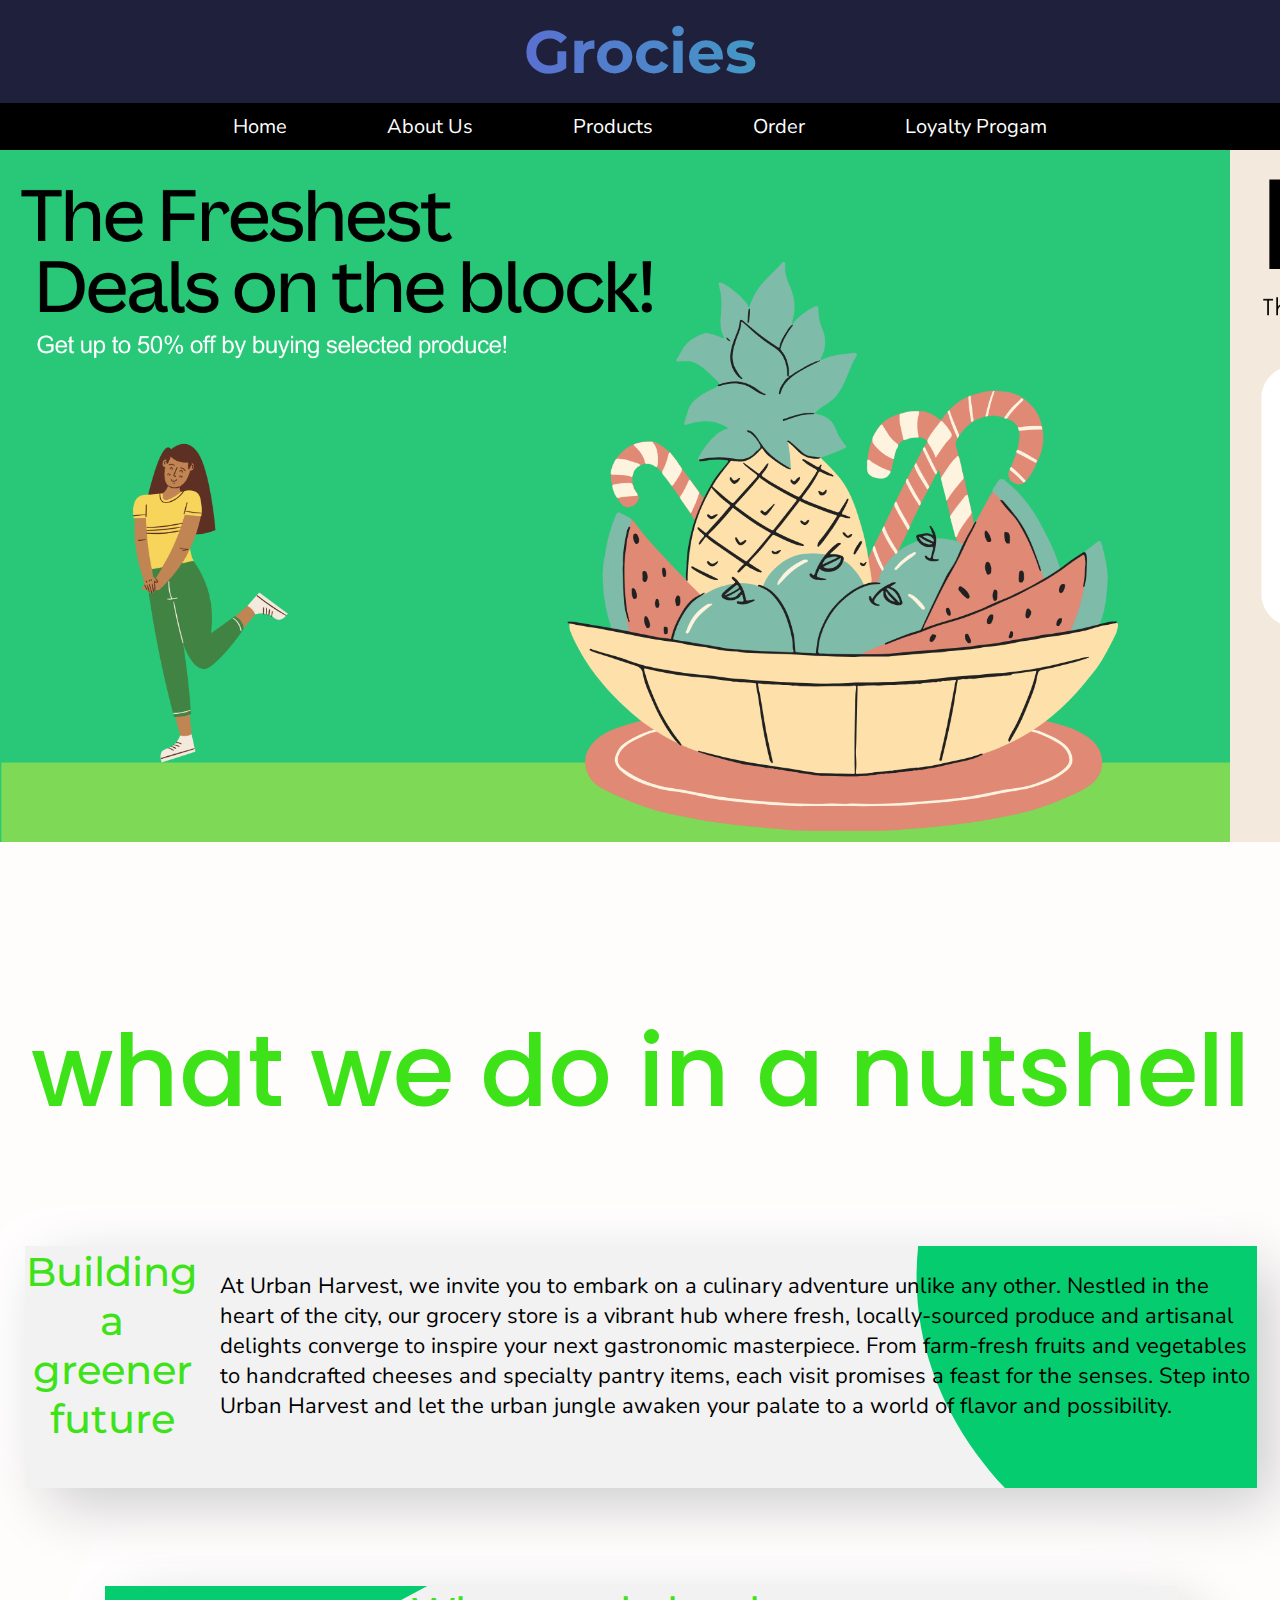
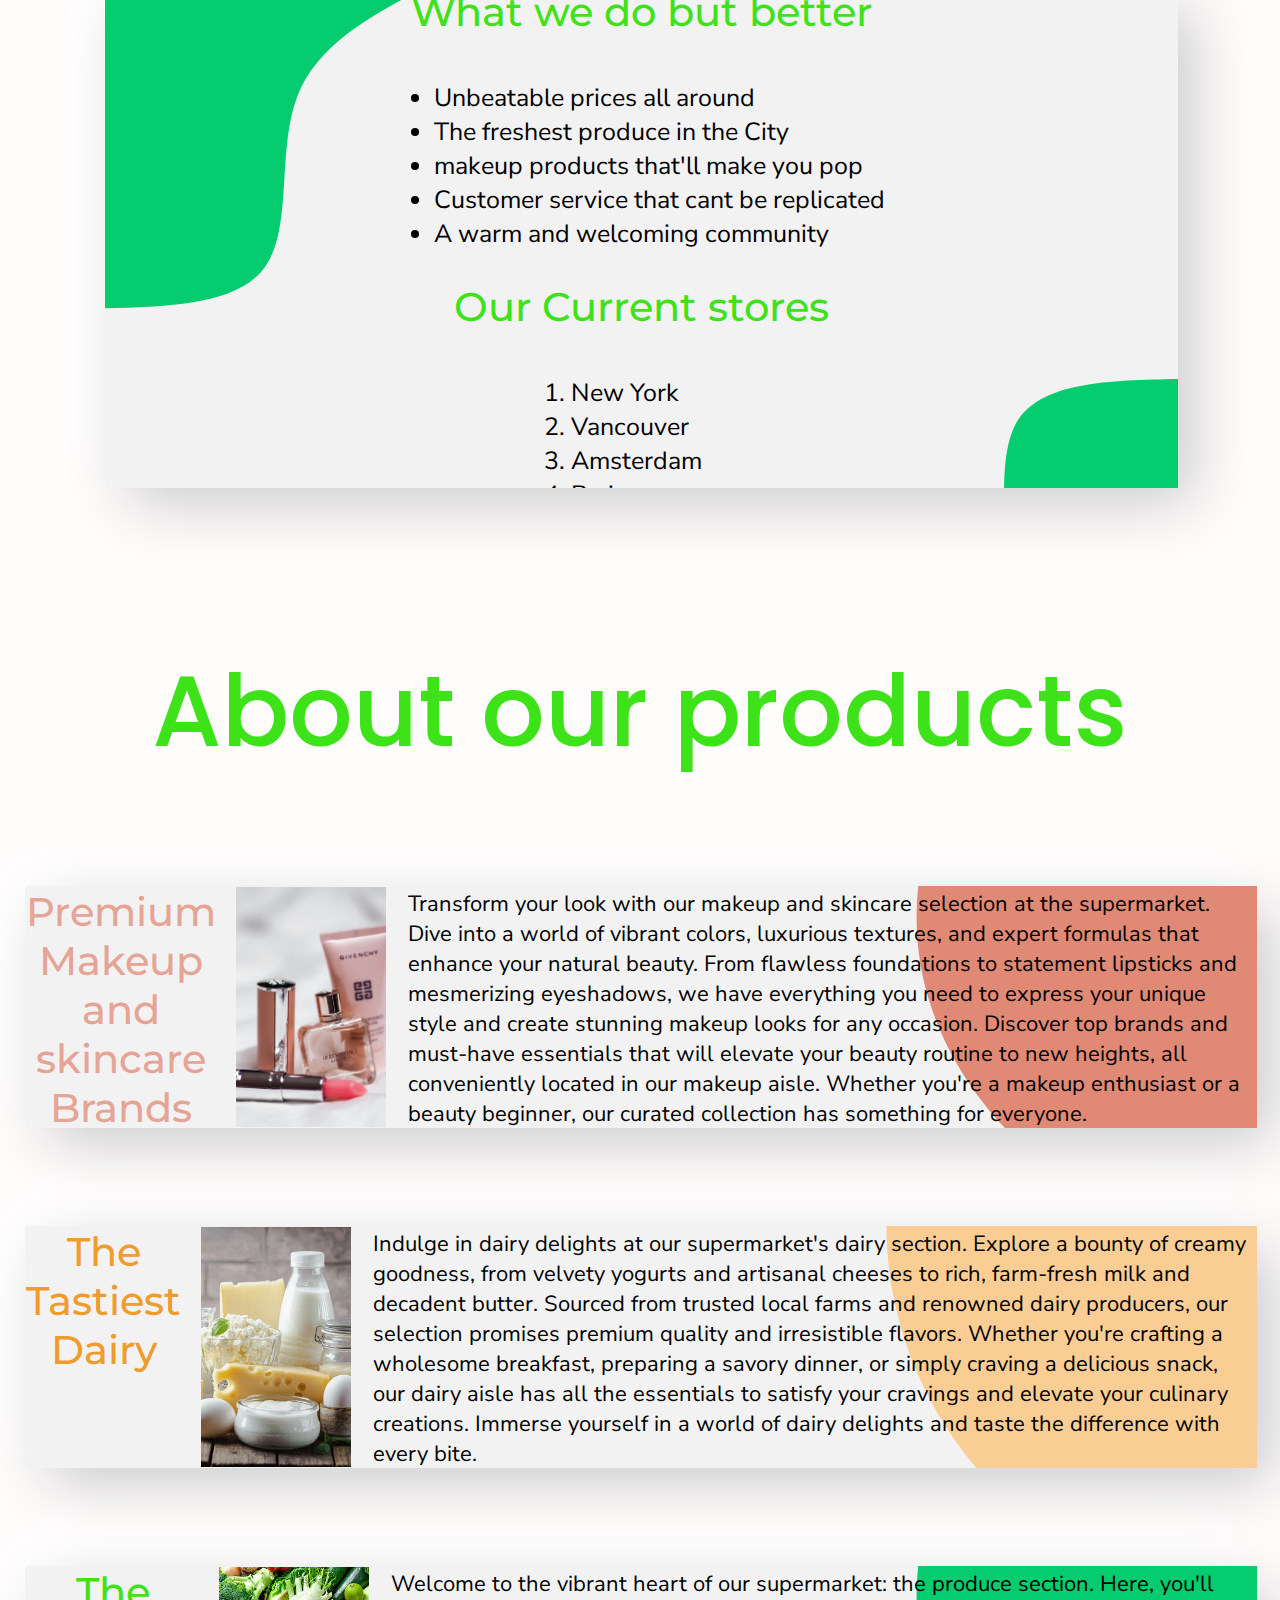
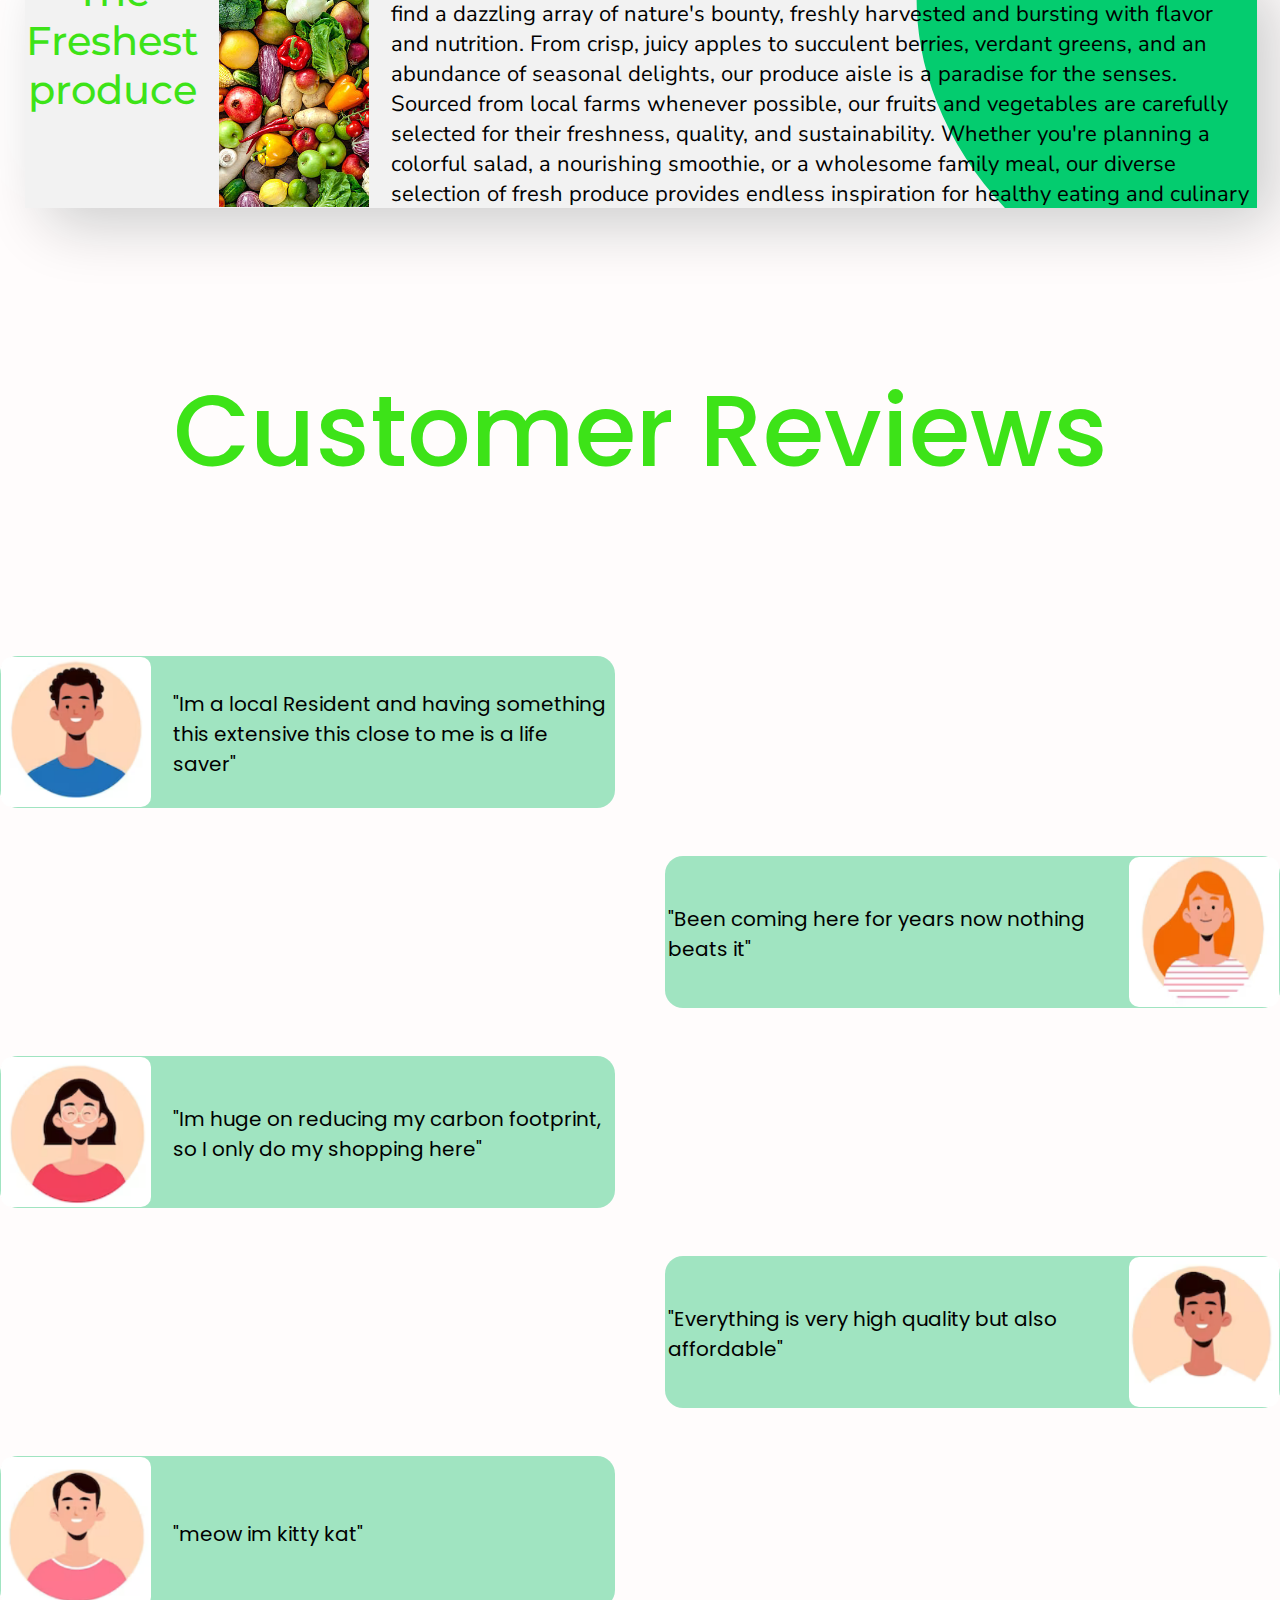
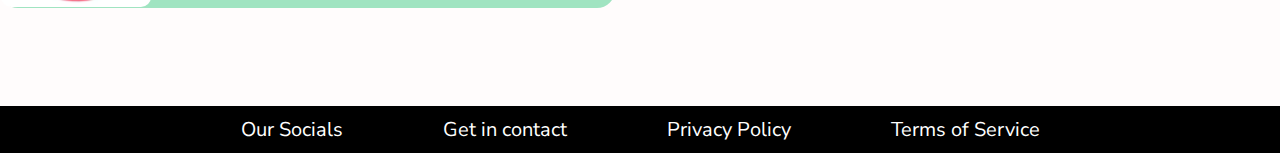
==== index.html @ 9c916917 "references" ====
<!DOCTYPE html>
<html lang="en">
<head>
    <meta charset="UTF-8">
    <meta name="viewport" content="width=device-width, initial-scale=1.0">
    <title>Home</title>
    <link rel="stylesheet" href="./CSS/indexstyle.css">
    <link rel="preconnect" href="https://fonts.googleapis.com">
    <link rel="preconnect" href="https://fonts.gstatic.com" crossorigin>
    <link rel="apple-touch-icon" sizes="180x180" href="/apple-touch-icon.png">
    <link rel="icon" type="image/png" sizes="32x32" href="/favicon-32x32.png">
    <link rel="icon" type="image/png" sizes="16x16" href="/favicon-16x16.png">
    <link rel="manifest" href="/site.webmanifest">
    <link href="https://fonts.googleapis.com/css2?family=Montserrat:ital,wght@0,100..900;1,100..900&family=Nunito+Sans:ital,opsz,wght@0,6..12,200..1000;1,6..12,200..1000&display=swap" rel="stylesheet">
    <link href="https://fonts.googleapis.com/css2?family=Inter:wght@100..900&display=swap" rel="stylesheet">
    <link href="https://fonts.googleapis.com/css2?family=Poppins:ital,wght@0,100;0,200;0,300;0,400;0,500;0,600;0,700;0,800;0,900;1,100;1,200;1,300;1,400;1,500;1,600;1,700;1,800;1,900&display=swap" rel="stylesheet">
</head>
<body>
    <header>
        <div class="banner">
            <div class="text">Grocies</div>
        </div>
    <div class="topnavcont">
    <label for="meow" id="btn"><svg xmlns="http://www.w3.org/2000/svg" height="24" viewBox="0 -960 960 960" width="24"><path d="M120-240v-80h720v80H120Zm0-200v-80h720v80H120Zm0-200v-80h720v80H120Z"/></svg></label>
    <input type="checkbox" name="" id="meow">
    <nav class="topnav">
        <a href="index.html">Home</a>
        <a href="aboutus.html">About Us</a>
        <div class="dropdown">
        <a href=#>Products</a>
        <div class="dropcontent">
            <a href="dairy.html">Dairy</a>
            <a href="makeup.html">Makeup</a>
            <a href="vegetables.html">Produce</a>
        </div>
        </div>
        <a href="order.html">Order</a>  
        <a href="loyalty.html">Loyalty Progam</a>
    </nav>
    </div>    
    </header>
    <main>
        <div class="container">
            <div class="carousel" id="carousel">
                <div class="list" id="list">
                    <div class="card" id="c1"><a href="#c2"><img src="./CSS/images/1.png" alt="" class="item" id="pic1"></a></div>
                    <div class="card" id="c2"><a href="#c3"><img src="./CSS/images/2.png" alt="" class="item"></a></div>
                    <div class="card" id="c3"><a href="#c1"><img src="./CSS/images/3.png" alt="" class="item"></a></div>
                </div>
            </div>
        </div>

        <article class="intro">
            <div class="textcontainer"><p class="subheading revHead">what we do in a nutshell</p></div>
            <section class="intro">
                <div class="paracontainer  ">
                    <div class="para">
                    <p class="subheading">Building a greener future</p>
                    <p class="content">At Urban Harvest, we invite you to embark on a culinary adventure unlike any other. Nestled in the heart of the city, our grocery store is a vibrant hub where fresh, locally-sourced produce and artisanal delights converge to inspire your next gastronomic masterpiece. From farm-fresh fruits and vegetables to handcrafted cheeses and specialty pantry items, each visit promises a feast for the senses. Step into Urban Harvest and let the urban jungle awaken your palate to a world of flavor and possibility.</p>
                    </div>
                 </div>
            </section>

            <section>
                <div class="listcontainer  ">
                    <div class="lists">
                        <p class="subheading">What we do but better</p><br>
                        <div>
                        <ul class="content" id="Wwd">
                            <li>Unbeatable prices all around</li>
                            <li>The freshest produce in the City</li>
                            <li>makeup products that'll make you pop </li>
                            <li>Customer service that cant be replicated</li>
                            <li>A warm and welcoming community </li>
                        </ul>
                        </div>
                        <div>
                        <p class="subheading" id="currentlocation">Our Current stores</p><br>
                        <ol class="content">
                            <li>New York</li>
                            <li>Vancouver</li>
                            <li>Amsterdam</li>
                            <li>Paris</li>
                            <li>Uswetakeiyawa</li>
                        </ol>
                        </div>
                    </div>
                </div>
            </section>
            </article>

        <article class="intro">
            <p class="subheading revHead " >About our products</p>
            <section class="makeup">
                <div class="paracontainer  ">
                    <div class="para">
                    <p class="subheading">Premium Makeup and skincare Brands</p>
                    <img src="./CSS/images/makeup.jpg" alt="">
                    <div class="content">Transform your look with our makeup and skincare selection at the supermarket. Dive into a world of vibrant colors, luxurious textures, and expert formulas that enhance your natural beauty. From flawless foundations to statement lipsticks and mesmerizing eyeshadows, we have everything you need to express your unique style and create stunning makeup looks for any occasion. Discover top brands and must-have essentials that will elevate your beauty routine to new heights, all conveniently located in our makeup aisle. Whether you're a makeup enthusiast or a beauty beginner, our curated collection has something for everyone.</div>
                    </div>
                 </div>
            </section>

            <section class="dairy">
                <div class="paracontainer  ">
                    <div class="para">
                    <p class="subheading">The Tastiest   Dairy</p>
                    <img src="./CSS/images/dairy.webp" alt="">
                    <div class="content">Indulge in dairy delights at our supermarket's dairy section. Explore a bounty of creamy goodness, from velvety yogurts and artisanal cheeses to rich, farm-fresh milk and decadent butter. Sourced from trusted local farms and renowned dairy producers, our selection promises premium quality and irresistible flavors. Whether you're crafting a wholesome breakfast, preparing a savory dinner, or simply craving a delicious snack, our dairy aisle has all the essentials to satisfy your cravings and elevate your culinary creations. Immerse yourself in a world of dairy delights and taste the difference with every bite.</div>
                    </div>
                 </div>
            </section>

            <section class="produce">
                <div class="paracontainer  ">
                    <div class="para">
                    <p class="subheading">The Freshest produce</p>
                    <img src="./CSS/images/produce.jpg" alt="">
                    <div class="content">Welcome to the vibrant heart of our supermarket: the produce section. Here, you'll find a dazzling array of nature's bounty, freshly harvested and bursting with flavor and nutrition. From crisp, juicy apples to succulent berries, verdant greens, and an abundance of seasonal delights, our produce aisle is a paradise for the senses. Sourced from local farms whenever possible, our fruits and vegetables are carefully selected for their freshness, quality, and sustainability. Whether you're planning a colorful salad, a nourishing smoothie, or a wholesome family meal, our diverse selection of fresh produce provides endless inspiration for healthy eating and culinary creativity. Explore the bounty of the season and taste the difference that freshness makes, only in our produce section.</div>
                    </div>
                 </div>
            </section>


        </article>

        <article>
            <section>
                <div class="subheading  revHead" >Customer Reviews</div>
                <div>
                    <div class="commentWrapper">
                        <div class="commentcontainer" id="com1">
                            <div class="pfp"><img src="./CSS/images/per1.png" alt="person"></div>
                            <div class="content">"Im a local Resident and having something this extensive this close to me is a life saver" </div>
                        </div>
                        <div class="commentcontainer" id="com2">
                            <div class="content">"Been coming here for years now nothing beats it" </div>
                            <div class="pfp"><img src="./CSS/images/per2.png" alt="person"></div>
                        </div>
                        <div class="commentcontainer  " id="com3">
                            <div class="pfp"><img src="./CSS/images/per3.png" alt="person"></div>
                            <div class="content">"Im huge on reducing my carbon footprint, so I only do my shopping here" </div>
                        </div>
                        <div class="commentcontainer  " id="com4">
                            <div class="content">"Everything is very high quality but also affordable" </div>
                            <div class="pfp"><img src="./CSS/images/per4.png" alt="person"></div>
                        </div>
                        <div class="commentcontainer  " id="com5">
                            <div class="pfp"><img src="./CSS/images/per5.png" alt="person"></div>
                            <div class="content">"meow im kitty kat" </div>
                        </div>
                    </div>
                </div>
            </section>
        </article>

    </main>
    <footer>
        <nav class="botnav">
            <a href="#">Our Socials</a>
            <a href="#">Get in contact</a>
            <a href="#">Privacy Policy</a>
            <a href="#">Terms of Service</a>
        </nav>
        <!--References --> 
        <!--https://makeupstore.com/product/661466/ -->
        <!--https://www.news-medical.net/news/20230810/Is-there-an-association-between-dairy-intake-and-markers-of-gastrointestinal-inflammation.aspx -->
        <!--http://www.mpgreenlife.com/-->
        <!--https://haikei.app/-->
        <!--https://www.canva.com/-->
    </footer>
</body>
</html>
---- CSS/indexstyle.css ----
body{
    margin: 0;
    padding: 0;
    background-color:  rgb(255, 252, 252);

}


.banner .text{
    padding: 0;
    background-size: cover;
    background: linear-gradient(to right,rgb(139, 24, 233),rgb(19, 239, 173) );
    background-clip: text;
    -webkit-background-clip: text;
    -webkit-text-fill-color: transparent;
}

.banner{
    text-align: center;
    color: rgb(0, 0, 0);
    font-family: 'Montserrat';
    font-weight: 700;
    font-size: 60px;
    background:rgb(31, 33, 60);
    padding: 15px;
}



.topnav{
    display: flex;
    gap: 80px;
    justify-content: center;
    background-color: rgb(0, 0, 0);
    width: 100%;
}

.topnav a{
    font-family: 'Nunito Sans';
    text-decoration: none;
    font-size: 20px;
    font-weight: 400;
    color: rgb(255, 255, 255);
    padding: 10px;
    transition: all 0.3s ;
}

.topnavcont svg,.topnavcont input{
    display: none;
}

.topnav:hover > a, .topnav:hover>.dropdown{
    opacity: 0.3;
}

.topnav:hover > a:hover, .topnav:hover>.dropdown:hover{
    opacity: 1;
    transform: translateY(-10px);
    color: rgb(30, 208, 95);
}

.dropdown{
    position: relative;
    display: inline-block;
    transition: all 0.3s ;
    z-index: 2;
}

.dropdown a{
    display: inline-block;
}

.dropcontent {
    display: none;
    position: absolute;
    background-color: #f1f1f1;
    min-width: 160px;
    z-index: 1;
  }

.dropcontent a {
    color: black;
    padding: 12px 16px;
    text-decoration: none;
    display: block;
  }

  .dropdown:hover{
    color: rgb(87, 241, 85);
}


.dropcontent a:hover {color:rgb(87, 241, 85)}

.dropdown:hover .dropcontent {display: block;}


.container{
    border-radius: 10px;


}

.carousel{
    display: flex;
    align-items: center;
    justify-content: center;
    width: 100%;

}
.list{  
    max-width: 100%;
    width: 100%;
    height:100%;
    display: flex;
    scroll-behavior: smooth;
    overflow-y: hidden;
    overflow-x: auto;
    scroll-snap-type: x mandatory;
    cursor: pointer;
    
}


.card{
    width: 100%;
    height: 100%;
}
.item{
    scroll-snap-align: center;
    height: 100%;
    width:1230px;
    animation: scrolling linear;
     
}


.subheading{
    text-align: center;
    font-family: 'Montserrat';
    color: #3de318;
    font-weight: 500;
    font-size: 40px;
    margin: 0;


}

.intro{
    display: grid;
    place-items: center;
}

.content{
    padding: 2px;
    text-align:left;
    font-size: 22px;
    font-family:'Nunito sans';
    overflow: scroll;
    height: 100%;
}

.paracontainer{ 
    width:1230px ;
    height: 240px;
    margin-top: 100px;
    background-image: linear-gradient(163deg, #00ff75 0%, #3de318 100%);
    box-shadow:  20px 20px 60px #cecece, -20px -20px 60px #ffffff; 
    border-radius: 20px;
    transition: all .3s;
    animation: popin 0.5s;
    animation-timeline: view();
    animation-range:entry;

}

.para{
    width:1230px ;
    height: 240px;
    border-radius: 0px;
    background:url(./images/actualblob.svg);
    overflow: hidden;
    background-size: cover; 
    transition: all .5s;
    display: flex;
    padding:1px;
    gap: 20px;
    animation: popin 2s;
    animation-timeline: view();
    animation-range:entry 700px;

}
.para img{
    width: 150px;
    object-fit: cover;
}


.makeup .subheading{
    color: #e5a495;
}

.makeup .para{
    background: url(./images/makeup.svg);
    background-size: cover;
}

.makeup .paracontainer{
    background-image: linear-gradient(163deg, #e08975 0%, #b9311f 100%);
}

.makeup .paracontainer:hover {
    box-shadow: 0px 0px 30px 1px rgba(226, 76, 60, 0.3);
   }

.dairy .subheading{
    color:#ef9b2d
}

.dairy .para{
    background: url(./images/dairy.svg);
    background-size: cover;
}


.dairy .paracontainer{
    background-image: linear-gradient(163deg, #f9cd94 0%, #c8725f 100%);
}


.dairy .paracontainer:hover {
    box-shadow: 0px 0px 30px 1px rgba(226, 141, 60, 0.3);
   }




.para:hover{
    transform: scale(0.992  );
    border-radius: 20px;
}

.paracontainer:hover {
    box-shadow: 0px 0px 30px 1px rgba(0, 255, 117, 0.30);
   }



.listcontainer{ 
    width:1071px ;
    height:500px;
    margin-top:20px; 
    background-image: linear-gradient(163deg, #00ff75 0%, #3de318 100%);
    box-shadow:  20px 20px 60px #cecece, -20px -20px 60px #ffffff;
    margin-top: 100px;  
    border-radius: 20px;
    transition: all .3s;

}

.textcontainer{
    
    width: 100%;
}

.lists{
    width:1071px ;
    height:500px;
    border-radius: 0px;
    background:url(./images/blob-scene-haikei.svg);
    background-size: cover;
    transition: all .5s; 
    padding:1px;
    text-align: center !important;
    overflow-y:scroll;
}

.lists ul{
    display: inline-block;
    font-size: 25px ;
    overflow: hidden;
    padding-left: 39px;
}

.lists ol{
    display: inline-block;
    font-size: 25px ;
    overflow: hidden;
    padding-left: 39px;
}

.lists:hover{
    transform: scale(0.992  );
    border-radius: 20px;
}

.listcontainer:hover {
    box-shadow: 0px 0px 30px 1px rgba(0, 255, 117, 0.30);
}

.revHead{
    font-size: 100px;
    margin-top: 150px;
    font-family: poppins;
    animation: popin 2s;
    animation-timeline: view();
}

.commentWrapper{
    width: 100%;
    margin-top: 150px;
    display: grid;
    grid-template-columns: 1fr 1fr;
    grid-template-rows: repeat(5,150px);
    gap: 50px;
    grid-template-areas: 
        "com1 ."
        ". com2"
        "com3 ."
        ". com4"
        "com5 .";
}

.commentcontainer{
    width:auto;
    height: 150px;
    border-radius: 18px;
    background: #a0e4c1;
    transition: all .5s;
    display: flex;
    justify-content:flex-end;
    padding:1px;
    gap: 20px;  
    margin: 0;
}
.commentcontainer:nth-child(odd){
    justify-content:flex-start;
}

.commentcontainer:hover{
    transform: translateX(35px);
}

.commentcontainer:nth-child(even):hover{
    transform: translateX(-35px);
}

.commentcontainer .content{
    display: flex;
    justify-content: center;
    align-items: center;
    font-family:'poppins';
    font-size: 28px;
    font-weight: 400;
    overflow: hidden;
}


#com1{
    animation: slideinleft 0.5s;
    animation-timeline: view();
    grid-area: com1;
}

#com2{
    animation: slideinright 0.5s;
    animation-timeline: view();
    grid-area: com2;
}

#com3{
    animation: slideinleft 0.5s;
    animation-timeline: view();
    grid-area: com3;
 }
 
 
#com4{
    animation: slideinright 0.5s;
    animation-timeline: view();
    grid-area: com4;
 }

 
#com5{
    animation: slideinleft 0.5s;
    animation-timeline: view();
    animation-range:entry ;
    grid-area: com5;
 }


.pfp img{
    height: 100%;
    width: 150px;
    border-radius: 10px;
}


.commentcontainer .content{
    font-size: 20px;
}



.botnav{
    margin-top: 100px;
    display: flex;
    gap: 80px;
    justify-content: center;
    background-color: rgb(0, 0, 0);
    width: 100%;
}

.botnav a{
    font-family: 'Nunito Sans';
    text-decoration: none;
    font-size: 20px;
    font-weight: 400;
    color: rgb(255, 255, 255);
    padding: 10px;
    transition: all 0.3s ;
}

@media (max-width:1000px){
    .text{
        font-size: 10vw;
    }

   
   
    .list{
        display: inline-block ;
    }

    .item{
        height: 20% ;
        width:100% ;
    }

    .paracontainer{
        margin-top:100px;
        width: 100% ;
        height: 300px;
    }
    .para{
        width: 100% ;
        display: block;
        overflow: scroll;
        height: 300px;
    }

    .content{
        overflow:visible;

    }

    .para img{
        float: left;
        width: 300px;
        height: 80%;
    }

    .listcontainer{
        width: 100% ;
        margin-left: 0 ;
        margin-right: 0;
    }

    .lists{
        width: 100% ;
    }

    .commentWrapper{
        grid-template-areas: 
        "com1 com1"
        "com2 com2"
        "com3 com3"
        "com4 com4"
        "com5 com5" ;
        row-gap: 30px;
    }
 
    .commentcontainer{
        overflow: hidden ;
        padding: 4px ;
    }

    .revHead{
        font-size: 15vw ;
    }

    
    #com4{
        animation: slideinright 0.5s;
        animation-timeline: view();
        grid-area: com4;
     }

}


@media (max-width:750px){
    .banner{
        position: relative;
        z-index: 4;
    }
    .topnav {
        padding:10px ;
        background-color: #ffffff;
        flex-direction: column;
        width:60% ;
        gap: 5px;
        padding-top: 10px;
        text-align: center;
        display: flex;
        position: absolute;
        transform: translateY(-400px);
        transition: 0.5s;
    }

    .topnav a{
        color: black;
    }

    .botnav{
        flex-direction: column;
        gap: 20px;
        text-align: center;
    }
    

    .topnavcont svg{
        padding: 2px;
        background-color: #ffffff;
        display: block;
        position: absolute;
        z-index: 2;
        left: 47%;
        transform: rotate(0deg);
        transition: 0.5s;
        border-radius: 50%;
    }

    .topnav .dropcontent{
        position: static;
    }

    .topnavcont svg:active{
        transform: rotate(90deg);
    }


    .topnavcont{
        position: sticky;
        display: flex;
        justify-content: center;
        align-content: center;

    }

    .topnavcont input{
        display: none;
        position: absolute;
        left: 49%;
        z-index: 3;
    }


    .topnavcont input:checked~.topnav{
        transform: translateY(0);
        
    }

}



@media (max-width:600px){
    .para img{
        float: left;
        width: 100%;
        height: 80%;
    }

}

@media (max-width:400px){
    .list{
        display:flex ;
    }

    .item{
        overflow-x: scroll;
        height:40vh;
        width: 100vw;
    }
}
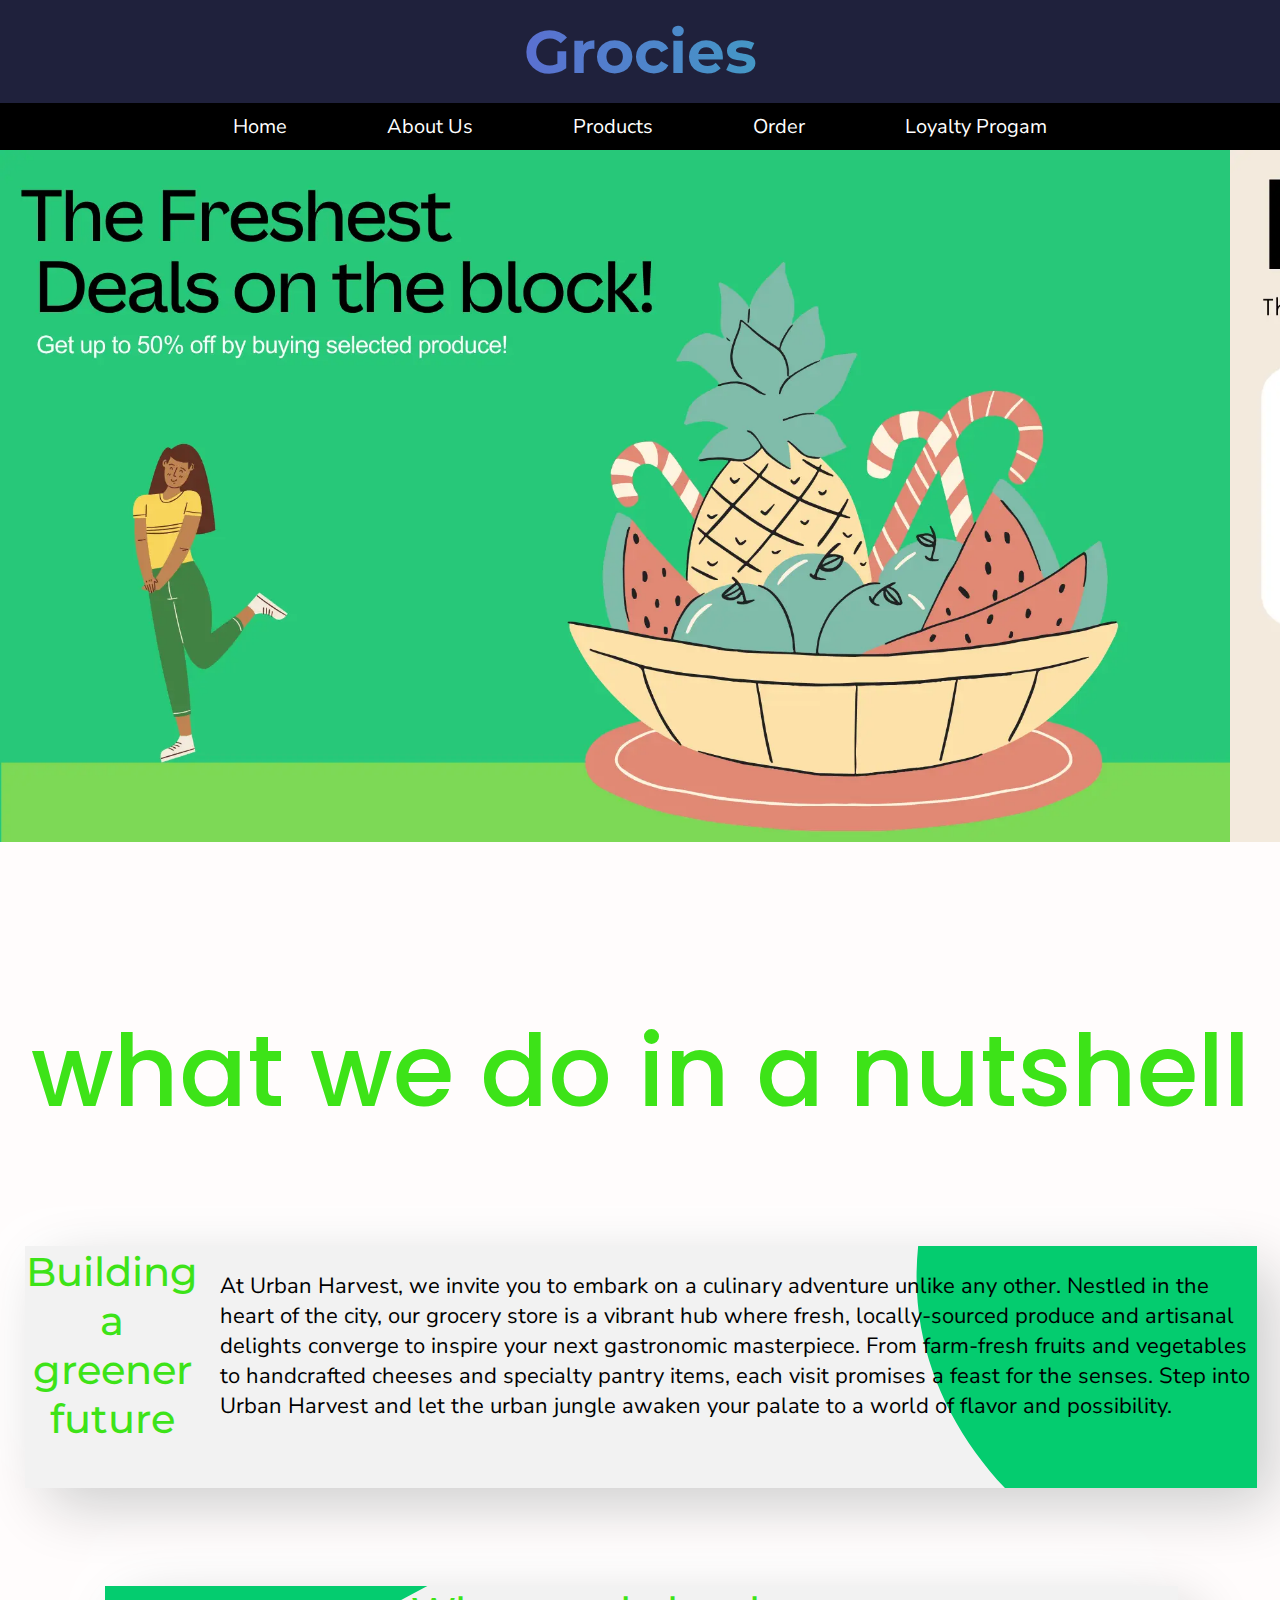
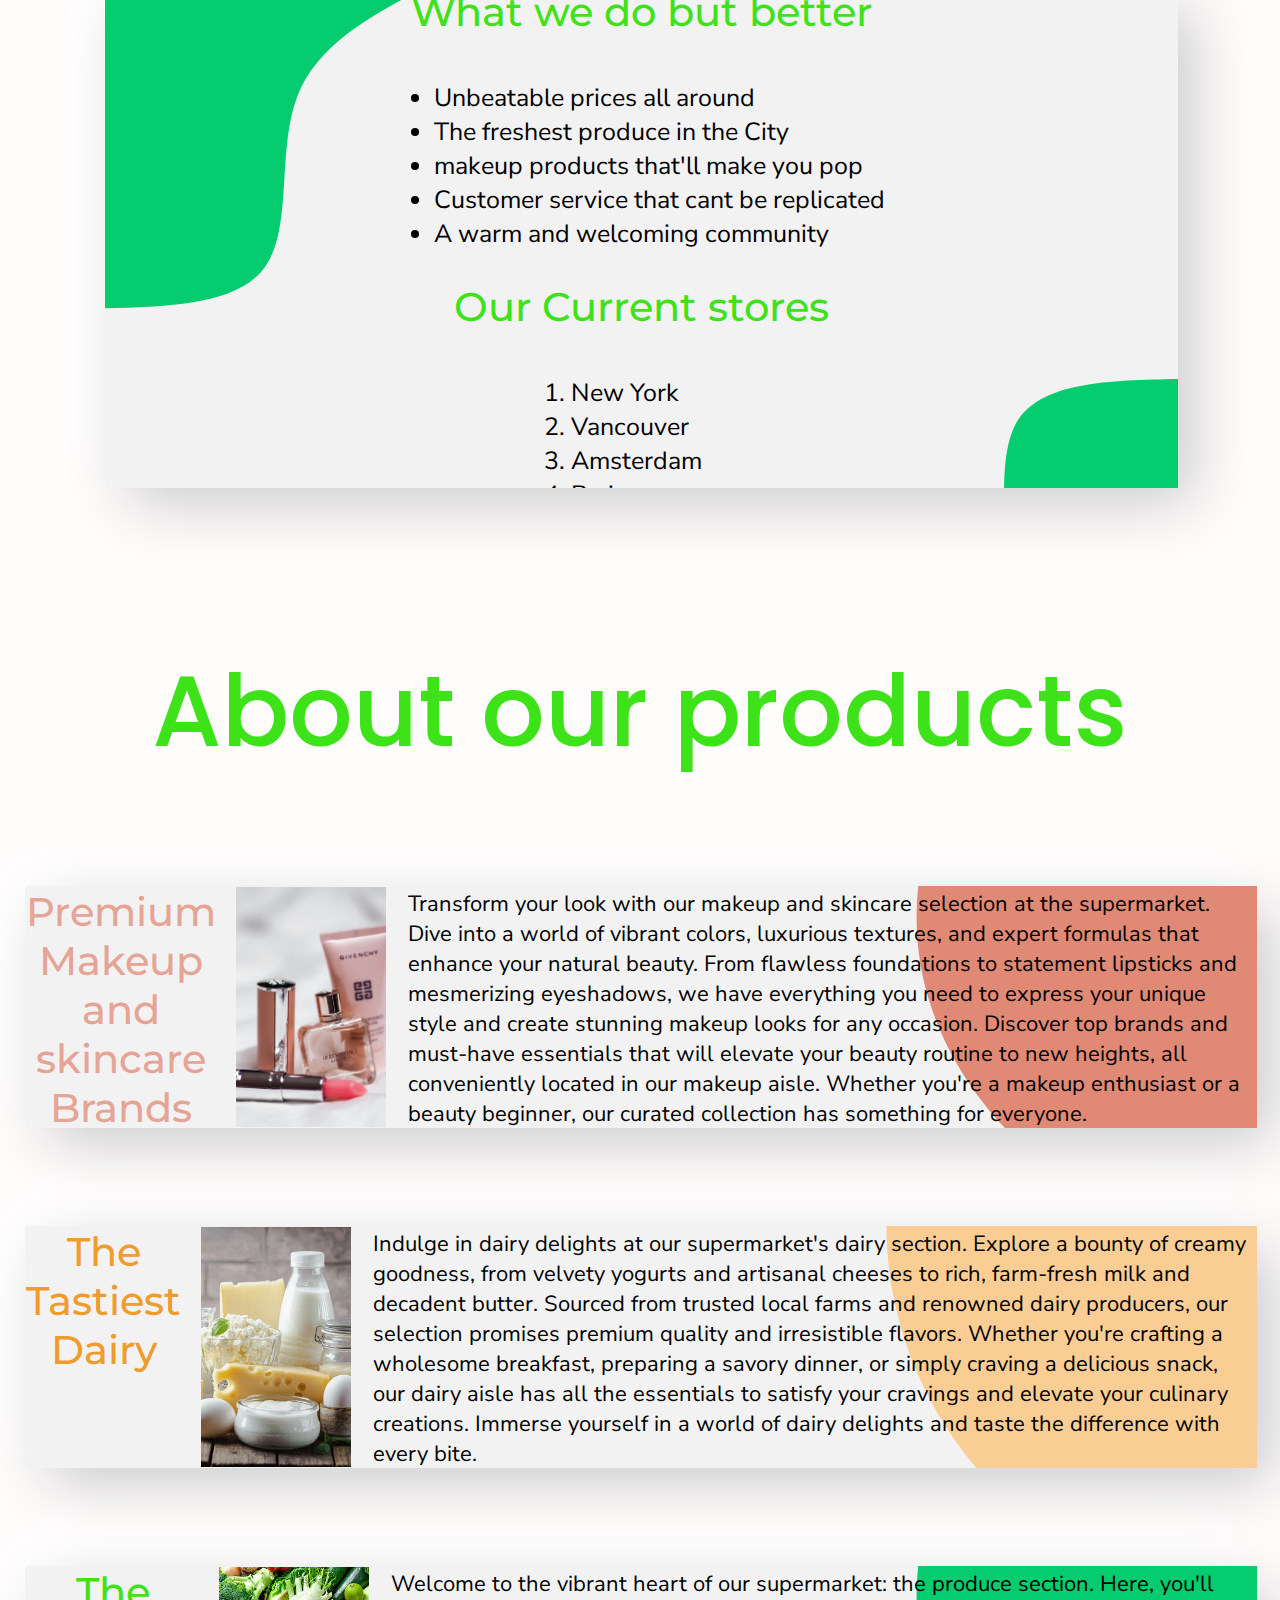
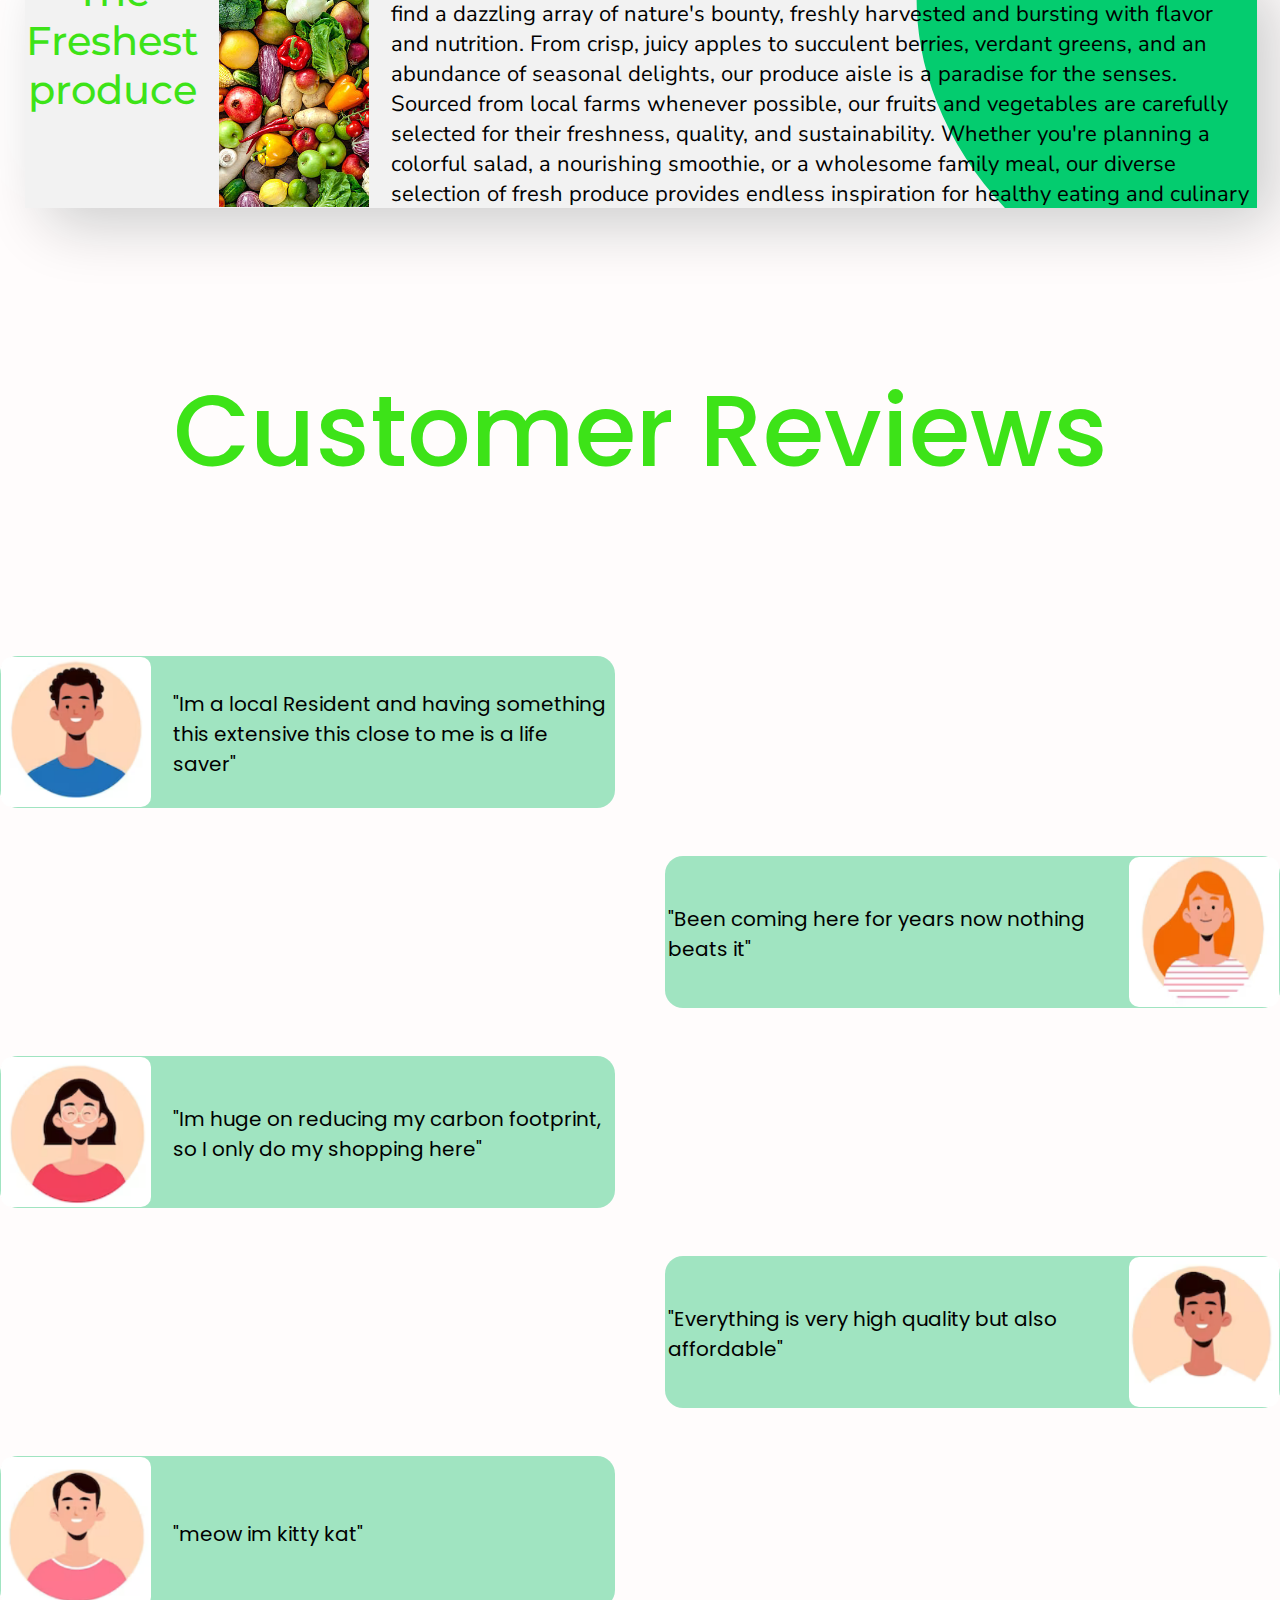
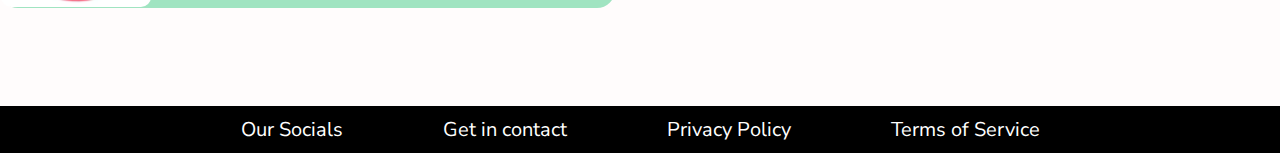
==== commit b99b0d79: "Performance improvements" ====
--- a/index.html
+++ b/index.html
@@ -43,9 +43,9 @@
         <div class="container">
             <div class="carousel" id="carousel">
                 <div class="list" id="list">
-                    <div class="card" id="c1"><a href="#c2"><img src="./CSS/images/1.png" alt="" class="item" id="pic1"></a></div>
-                    <div class="card" id="c2"><a href="#c3"><img src="./CSS/images/2.png" alt="" class="item"></a></div>
-                    <div class="card" id="c3"><a href="#c1"><img src="./CSS/images/3.png" alt="" class="item"></a></div>
+                    <div class="card" id="c1"><a href="#c2"><img src="./CSS/images/1.webp" alt="" class="item" id="pic1"></a></div>
+                    <div class="card" id="c2"><a href="#c3"><img src="./CSS/images/2.webp" alt="" class="item"></a></div>
+                    <div class="card" id="c3"><a href="#c1"><img src="./CSS/images/3.webp" alt="" class="item"></a></div>
                 </div>
             </div>
         </div>
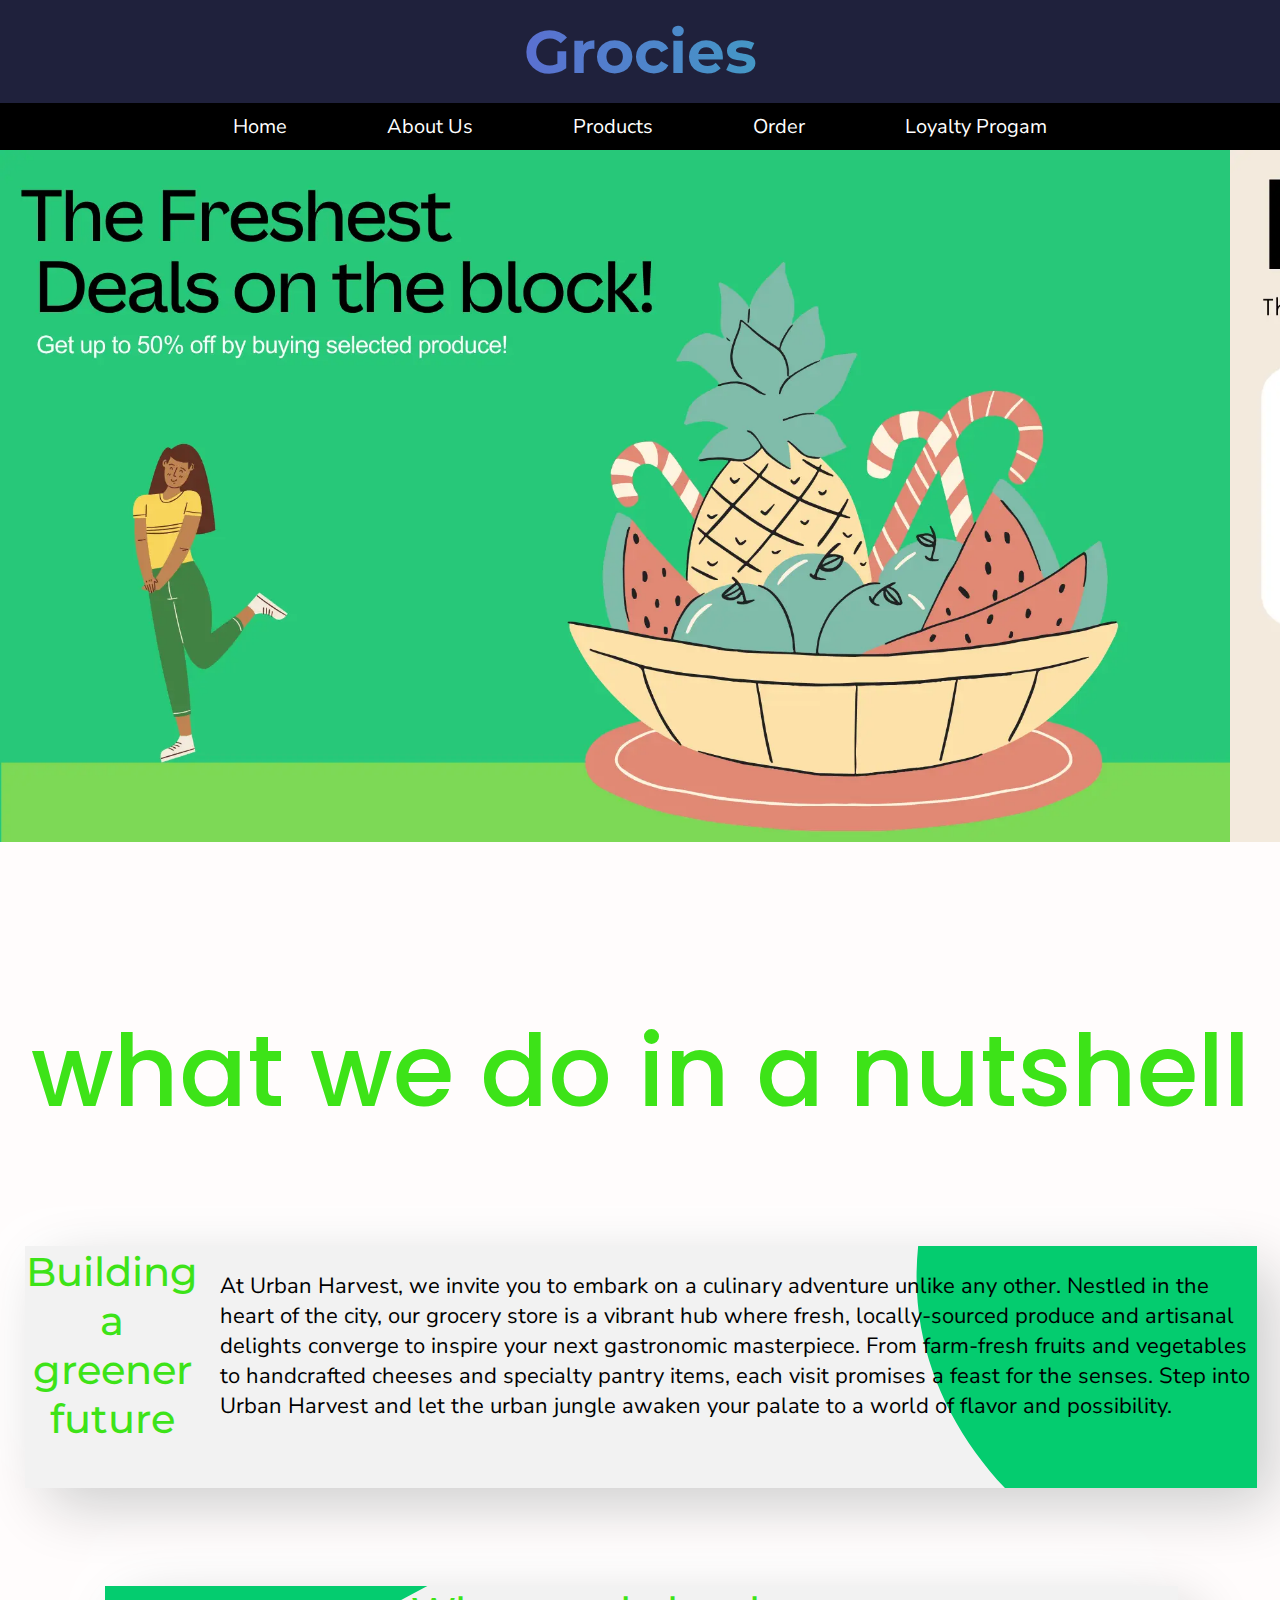
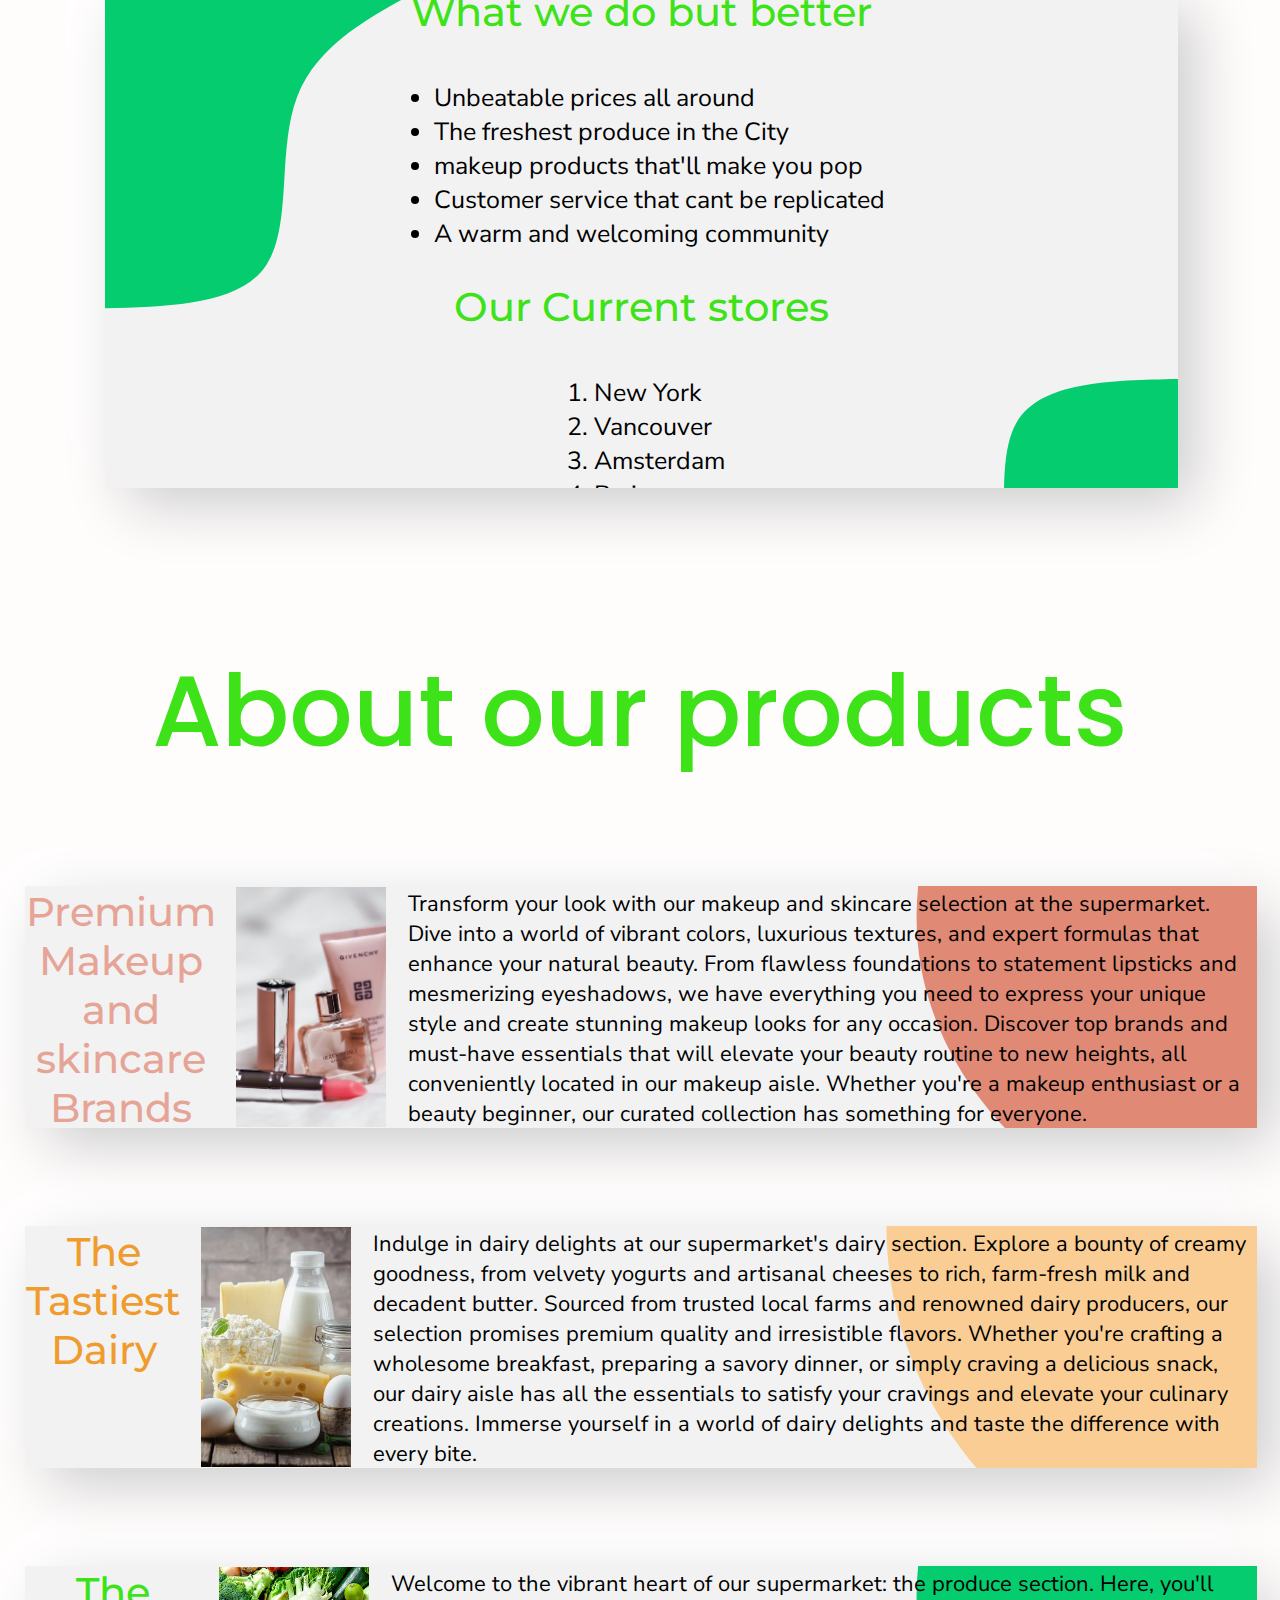
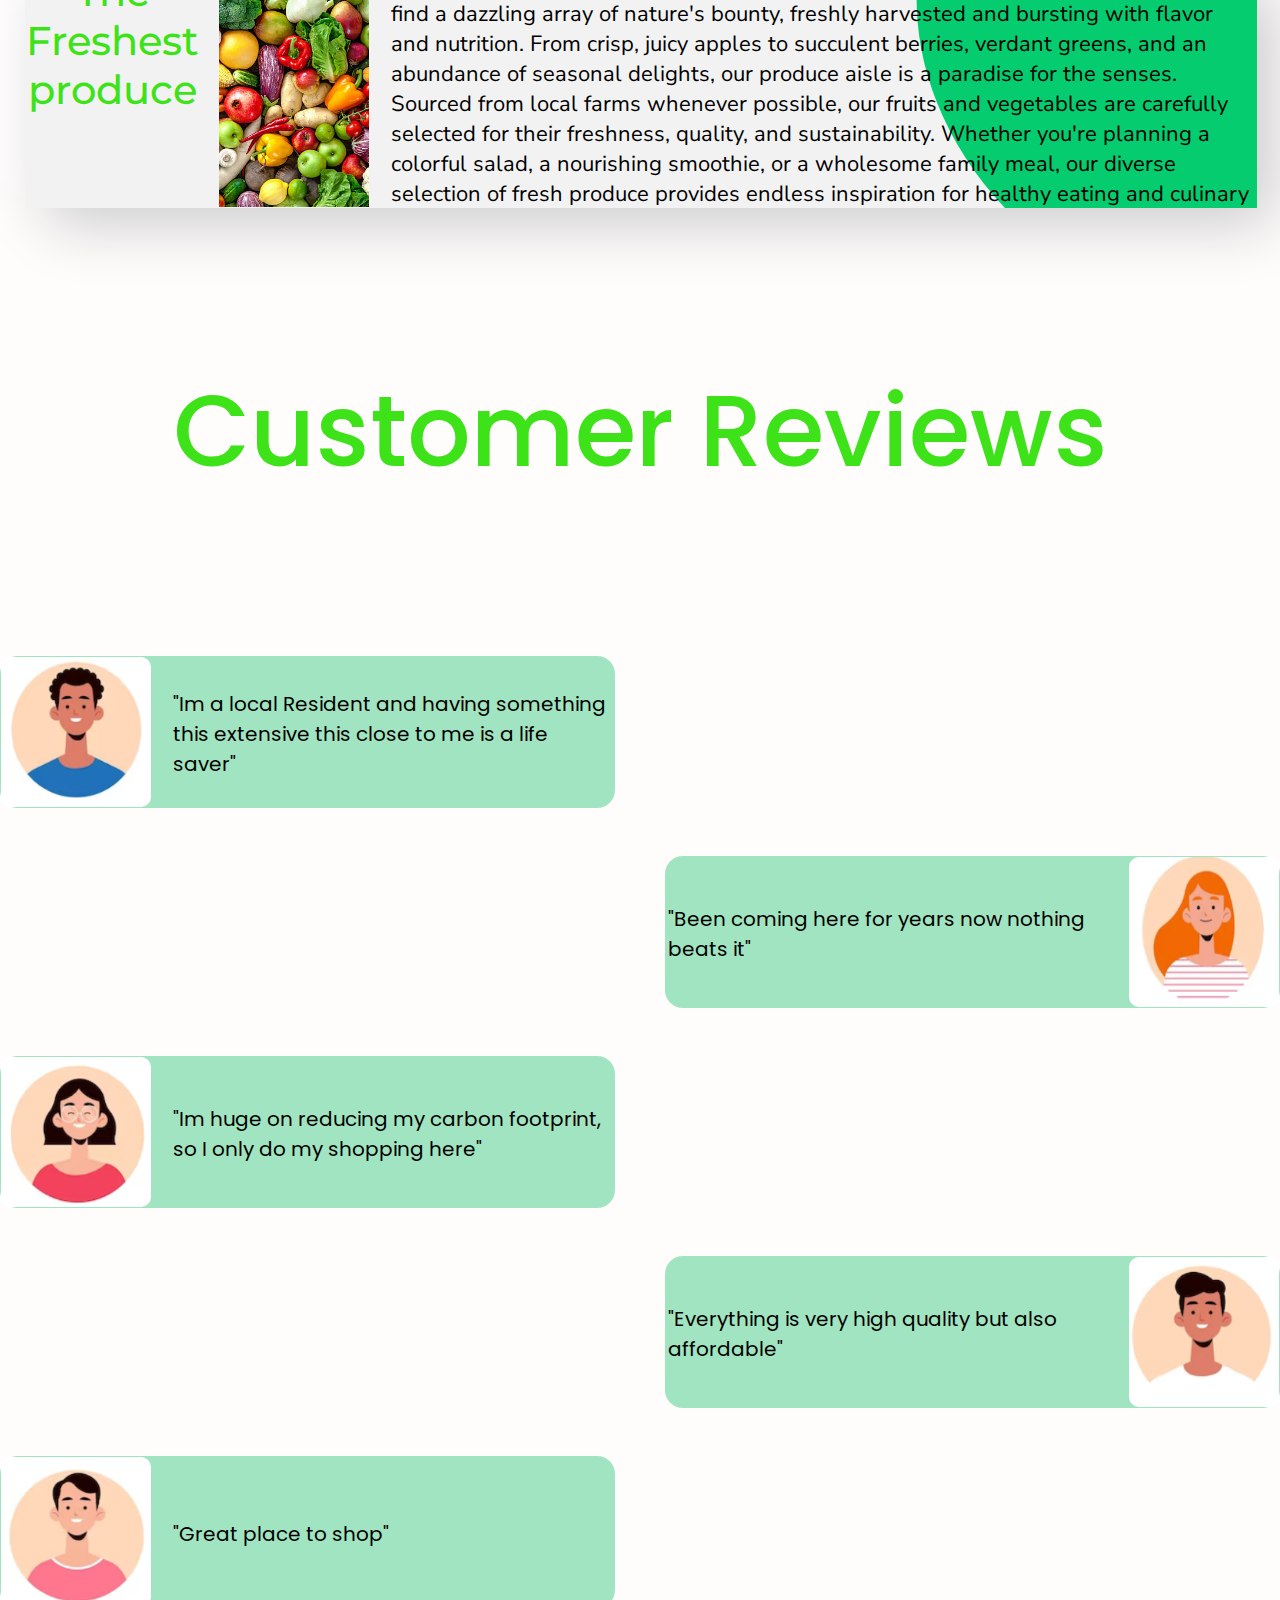
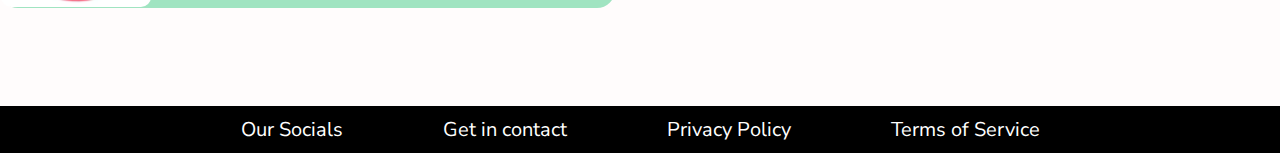
==== commit cb980d78: "accessibilty features" ====
--- a/index.html
+++ b/index.html
@@ -43,9 +43,9 @@
         <div class="container">
             <div class="carousel" id="carousel">
                 <div class="list" id="list">
-                    <div class="card" id="c1"><a href="#c2"><img src="./CSS/images/1.webp" alt="" class="item" id="pic1"></a></div>
-                    <div class="card" id="c2"><a href="#c3"><img src="./CSS/images/2.webp" alt="" class="item"></a></div>
-                    <div class="card" id="c3"><a href="#c1"><img src="./CSS/images/3.webp" alt="" class="item"></a></div>
+                    <div class="card" id="c1"><a href="#c2"><img src="./CSS/images/1.webp" alt="Vegetable Deals" class="item" id="pic1"></a></div>
+                    <div class="card" id="c2"><a href="#c3"><img src="./CSS/images/2.webp" alt="Dairy Deals" class="item"></a></div>
+                    <div class="card" id="c3"><a href="#c1"><img src="./CSS/images/3.webp" alt="New Makeup Out now" class="item"></a></div>
                 </div>
             </div>
         </div>
@@ -81,7 +81,7 @@
                             <li>Vancouver</li>
                             <li>Amsterdam</li>
                             <li>Paris</li>
-                            <li>Uswetakeiyawa</li>
+                            <li>Colombo</li>
                         </ol>
                         </div>
                     </div>
@@ -95,7 +95,7 @@
                 <div class="paracontainer  ">
                     <div class="para">
                     <p class="subheading">Premium Makeup and skincare Brands</p>
-                    <img src="./CSS/images/makeup.jpg" alt="">
+                    <img src="./CSS/images/makeup.jpg" alt="makeup">
                     <div class="content">Transform your look with our makeup and skincare selection at the supermarket. Dive into a world of vibrant colors, luxurious textures, and expert formulas that enhance your natural beauty. From flawless foundations to statement lipsticks and mesmerizing eyeshadows, we have everything you need to express your unique style and create stunning makeup looks for any occasion. Discover top brands and must-have essentials that will elevate your beauty routine to new heights, all conveniently located in our makeup aisle. Whether you're a makeup enthusiast or a beauty beginner, our curated collection has something for everyone.</div>
                     </div>
                  </div>
@@ -105,7 +105,7 @@
                 <div class="paracontainer  ">
                     <div class="para">
                     <p class="subheading">The Tastiest   Dairy</p>
-                    <img src="./CSS/images/dairy.webp" alt="">
+                    <img src="./CSS/images/dairy.webp" alt="dairy">
                     <div class="content">Indulge in dairy delights at our supermarket's dairy section. Explore a bounty of creamy goodness, from velvety yogurts and artisanal cheeses to rich, farm-fresh milk and decadent butter. Sourced from trusted local farms and renowned dairy producers, our selection promises premium quality and irresistible flavors. Whether you're crafting a wholesome breakfast, preparing a savory dinner, or simply craving a delicious snack, our dairy aisle has all the essentials to satisfy your cravings and elevate your culinary creations. Immerse yourself in a world of dairy delights and taste the difference with every bite.</div>
                     </div>
                  </div>
@@ -115,7 +115,7 @@
                 <div class="paracontainer  ">
                     <div class="para">
                     <p class="subheading">The Freshest produce</p>
-                    <img src="./CSS/images/produce.jpg" alt="">
+                    <img src="./CSS/images/produce.jpg" alt="dairy">
                     <div class="content">Welcome to the vibrant heart of our supermarket: the produce section. Here, you'll find a dazzling array of nature's bounty, freshly harvested and bursting with flavor and nutrition. From crisp, juicy apples to succulent berries, verdant greens, and an abundance of seasonal delights, our produce aisle is a paradise for the senses. Sourced from local farms whenever possible, our fruits and vegetables are carefully selected for their freshness, quality, and sustainability. Whether you're planning a colorful salad, a nourishing smoothie, or a wholesome family meal, our diverse selection of fresh produce provides endless inspiration for healthy eating and culinary creativity. Explore the bounty of the season and taste the difference that freshness makes, only in our produce section.</div>
                     </div>
                  </div>
@@ -147,7 +147,7 @@
                         </div>
                         <div class="commentcontainer  " id="com5">
                             <div class="pfp"><img src="./CSS/images/per5.png" alt="person"></div>
-                            <div class="content">"meow im kitty kat" </div>
+                            <div class="content">"Great place to shop" </div>
                         </div>
                     </div>
                 </div>
